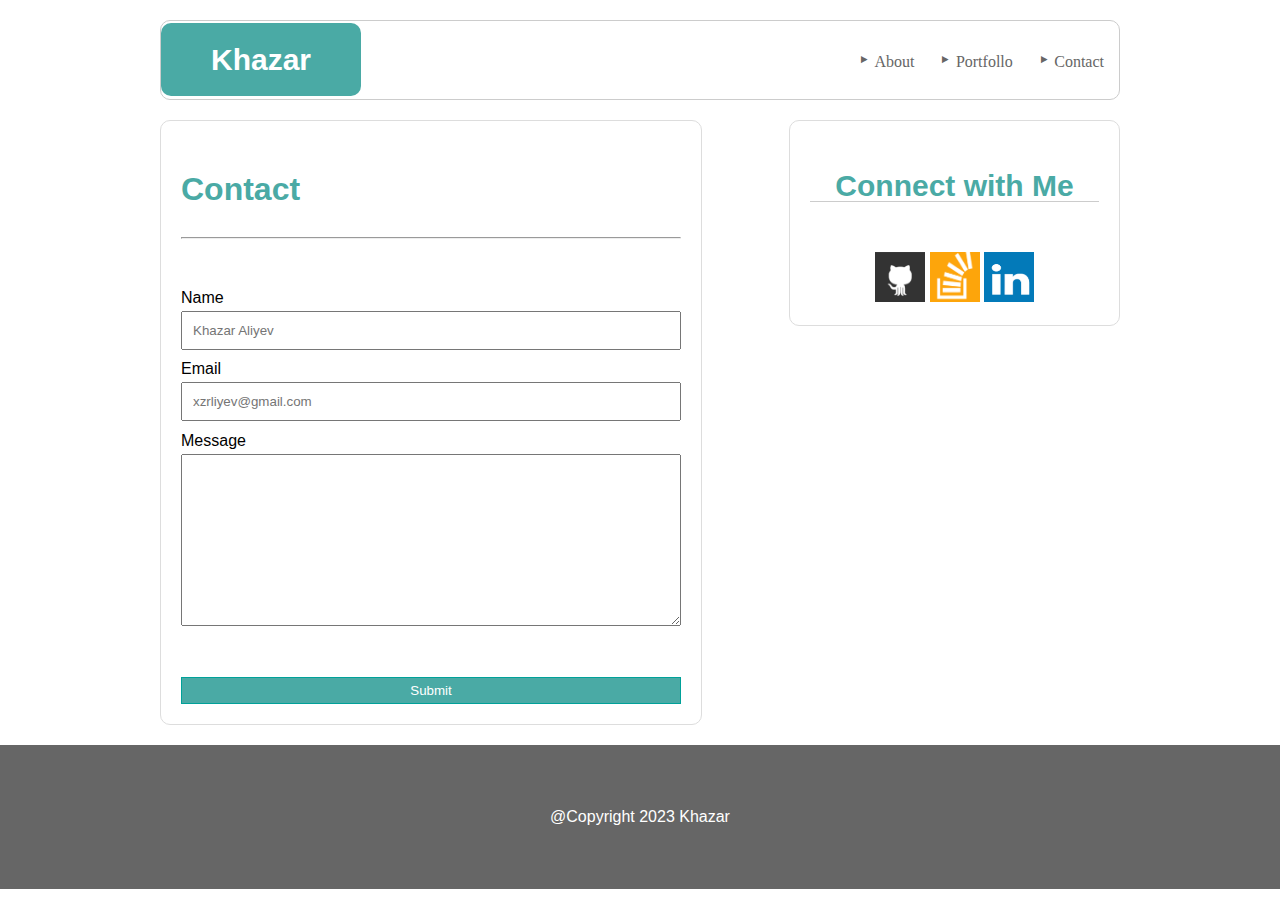
==== contact.html @ bdd57606 "contact html ve contact css elave etdim" ====
<!DOCTYPE html>
<html lang="en">
<head>
    <meta charset="UTF-8">
    <meta name="viewport" content="width=device-width, initial-scale=1.0">
    <link href="https://fonts.googleapis.com/css2?family=Open+Sans:wght@300&display=swap" rel="stylesheet">
    <link rel="stylesheet" href="./asset/css/reset.css">
    <link rel="stylesheet" href="./asset/css/index.css">
    <link rel="stylesheet" href="./asset/contact.css">
    <title>Document</title>
</head>
<body>
 <main class="container">
    <header class="main-header">
          <!-- <img class="main-header-logo" src="./image/Recommended-Dimensions (1).png" alt=""> -->
          <a href="" class="main-header-logo">Khazar</a>
        <nav class="main-nav">
            <ul class="main-nav-items clearfix">
                <li class="main-nav-item">
                    <a class="navbar-nav" href="./contact.html">Contact</a>
                  </li>
                <li class="main-nav-item">
                    <a class="navbar-nav" href="#">Portfollo</a>
                </li>
                <li class="main-nav-item">
                    <a class="navbar-nav" href="./index.html">About</a>
                </li>
            </ul>
        </nav>
    </header>
    <section>
       <form method="post" action="#" class="clearfix">
        <h2>Contact</h2>
        <hr>
        <fieldset>
        <label for="name">Name
        <input type="text" id="name" name="name" required placeholder="Khazar Aliyev">
        </label>
        <label for="email">Email
        <input type="text" id="email" name="email" required placeholder="xzrliyev@gmail.com">
        </label>
        <label for="bio"> Message
        <textarea name="bio" id="bio" rows="10" cols="50"></textarea>
        </label>
        </fieldset>
        <input type="submit" value="Submit" class="btn">
       </form>
        <section class="sidebar">
            <h2 class="sidebar-header">Connect with Me</h2>
            <img class="sidebar-img" src="./image/Recommended-Dimensions.png" alt="">
            <img class="sidebar-img" src="./image/Recommended-Dimensions (2).png" alt="">
            <img class="sidebar-img" src="./image/Recommended-Dimensions (1).png" alt="">
        </section>
    </section>
</main>
  <footer class="footer clearfix">
    <p>@Copyright 2023 Khazar</p>
  </footer> 
</body>
</html>
---- asset/css/index.css ----
body {
    /* font-family: 'Arial', 'Helvetica Neue', Helvetica, sans-serif; */
    font-family: 'Open Sans', sans-serif;

}

.container {
    margin: 20px auto;
    width: 960px;
}

/* Header */

.main-header {
    background-color: #ffff;
    padding: 24px 0;
    border: 1px solid #cccccc;
    border-radius: 10px;
}

.main-header-logo {
    /* width: 100px; */
    font-size: 30px;
    font-weight: bold;
    text-decoration: none;
    background-color: #4aaaa5;
    color: #ffff;
    padding: 20px 50px;
    border-radius: 10px;
   
}

.main-nav{
    float: right;
    margin-right: 5px;
}

.main-nav-items {
    margin: 0;
    padding: 0;
    list-style: none;
}

.main-nav-items li  {
    float: right;
    padding: 5px 10px;
}

.main-nav-item::before {
    content: '\2023';
    height: 10px;
    display: inline-block;
    margin-left: 5px;
    color: #666666;
    font-size: 20px;
}

.main-nav-item a {
    font-family: 'Georgia', Times, Times New Roman, serif;
    text-decoration: none;
    color: #666666;
}

.main-nav-item a:hover {
    /* border-bottom: 1px solid #000000; */
    color: #000000;
}

.main-nav-item:hover::before {
    color: #000000;
}

.main-nav-item:active::before {
    color: #666666;
}

.main-nav-item a:active {
    color: #666666;
}

.clearfix  {
    content: "";
    clear: both;
    display: block;
}

/* .main-nav-items li + li::after {
    content: "";
    border-left: 1px solid #ccc;
    height: 10px;
    display: inline-block;
    margin-left: 5px;
} */



/* Main */

main {
    width: 960px;
}

.showcase {
    width: 500px;
    float: left;
    background-color: #ffff;
    border: 1px solid #dddddd;
    margin: 100px 0;
    padding: 20px;
    border-radius: 10px;
}

.header-showcase {
   color: #4aaaa5;
   font-size: 30px;
   font-weight: bold;
}

p {
    font-size: 1rem;
    color: #666;
    margin-top: 0;
    padding: 5%;
  }

.showcase-img {
    width: 200px;
    float: left;
    margin-right: 20px;
}

/* sidebar */

.sidebar {
    width: 331px;
    float: right;
    text-align: center;
    margin-top: 100px;
    padding: 20px;
    background-color: #ffff;
    border: 1px solid #dddddd;
    border-radius: 10px;
    box-sizing: border-box;
}

.sidebar-img {
    width: 50px;
    height: 50px;
}

.sidebar-header {
    font-size: 30px;
    font-weight: 900;
    color: #4aaaa5;
    border-bottom: 1px solid #cccccc;
    margin-bottom: 50px;
}

/* Footer */
footer {
    background-color: #666;
    color: #ffff;
    text-align: center;
}

footer p {
    color: #ffff;
}
---- asset/contact.css ----
h2 {
    margin: 1em auto;
    color: #4aaaa5;
    font-size: 2rem;
  }

.btn {
    padding: 5px 10px;
    background-color: #4aaaa5;
    color: #fff;
    border: 1px solid #00a199;
    cursor: pointer;
    display: inline-block;
}

.container {
    margin: 20px auto;
    width: 960px;
}

fieldset {
   
    padding: 2rem 0;
   
}

form {
    width: 500px;
    background-color: #fff;
    border-radius: 10px;
    border: 1px solid #dddddd;
    margin: 20px 0;
    padding: 20px;
    float: left;
  }

  label {
    display: block;
    margin: 0.7rem 0;
  }

  input, textarea {
    width: 100%;
    padding: 10px;
    box-sizing: border-box;
    margin-top: 5px;
  }

  .sidebar {
    margin-top: 20px;
  }
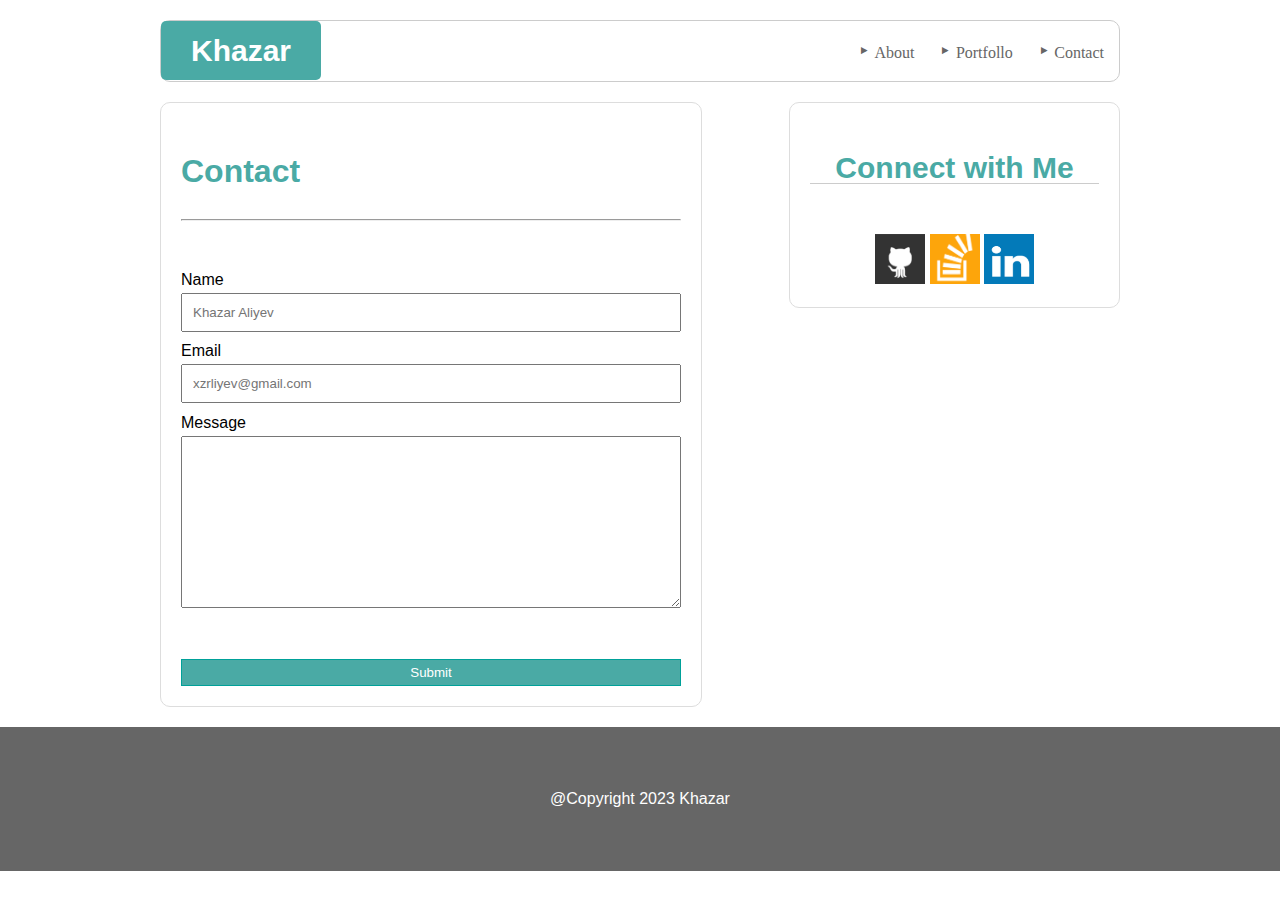
==== commit 444c75e4: "portfollo index ve css fayli elave etdim" ====
--- a/contact.html
+++ b/contact.html
@@ -20,7 +20,7 @@
                     <a class="navbar-nav" href="./contact.html">Contact</a>
                   </li>
                 <li class="main-nav-item">
-                    <a class="navbar-nav" href="#">Portfollo</a>
+                    <a class="navbar-nav" href="./portfollo.html">Portfollo</a>
                 </li>
                 <li class="main-nav-item">
                     <a class="navbar-nav" href="./index.html">About</a>
--- a/asset/css/index.css
+++ b/asset/css/index.css
@@ -13,7 +13,7 @@
 
 .main-header {
     background-color: #ffff;
-    padding: 24px 0;
+    padding: 15px 0;
     border: 1px solid #cccccc;
     border-radius: 10px;
 }
@@ -25,8 +25,8 @@
     text-decoration: none;
     background-color: #4aaaa5;
     color: #ffff;
-    padding: 20px 50px;
-    border-radius: 10px;
+    padding: 13px 30px;
+    border-radius: 5px;
    
 }
 
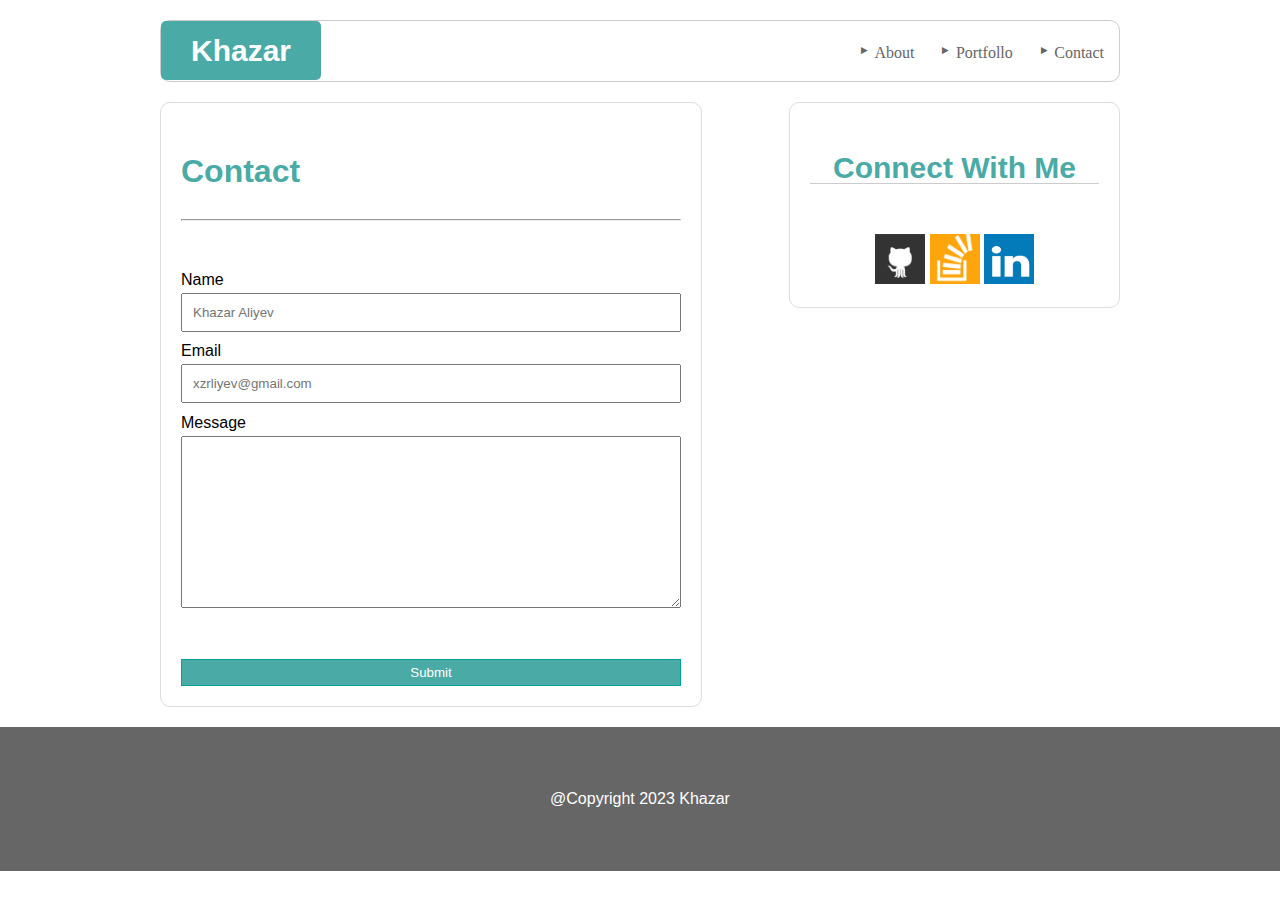
==== commit 3d5e8835: "index css de ve contact html de elaveler eledim" ====
--- a/contact.html
+++ b/contact.html
@@ -29,7 +29,7 @@
         </nav>
     </header>
     <section>
-       <form method="post" action="#" class="clearfix">
+       <form method="post" action="#">
         <h2>Contact</h2>
         <hr>
         <fieldset>
@@ -37,7 +37,7 @@
         <input type="text" id="name" name="name" required placeholder="Khazar Aliyev">
         </label>
         <label for="email">Email
-        <input type="text" id="email" name="email" required placeholder="xzrliyev@gmail.com">
+        <input type="email" id="email" name="email" required placeholder="xzrliyev@gmail.com">
         </label>
         <label for="bio"> Message
         <textarea name="bio" id="bio" rows="10" cols="50"></textarea>
@@ -46,7 +46,7 @@
         <input type="submit" value="Submit" class="btn">
        </form>
         <section class="sidebar">
-            <h2 class="sidebar-header">Connect with Me</h2>
+            <h2 class="sidebar-header">Connect With Me</h2>
             <img class="sidebar-img" src="./image/Recommended-Dimensions.png" alt="">
             <img class="sidebar-img" src="./image/Recommended-Dimensions (2).png" alt="">
             <img class="sidebar-img" src="./image/Recommended-Dimensions (1).png" alt="">
--- a/asset/css/index.css
+++ b/asset/css/index.css
@@ -1,3 +1,8 @@
+html {
+    scroll-behavior: smooth;
+}
+
+
 body {
     /* font-family: 'Arial', 'Helvetica Neue', Helvetica, sans-serif; */
     font-family: 'Open Sans', sans-serif;
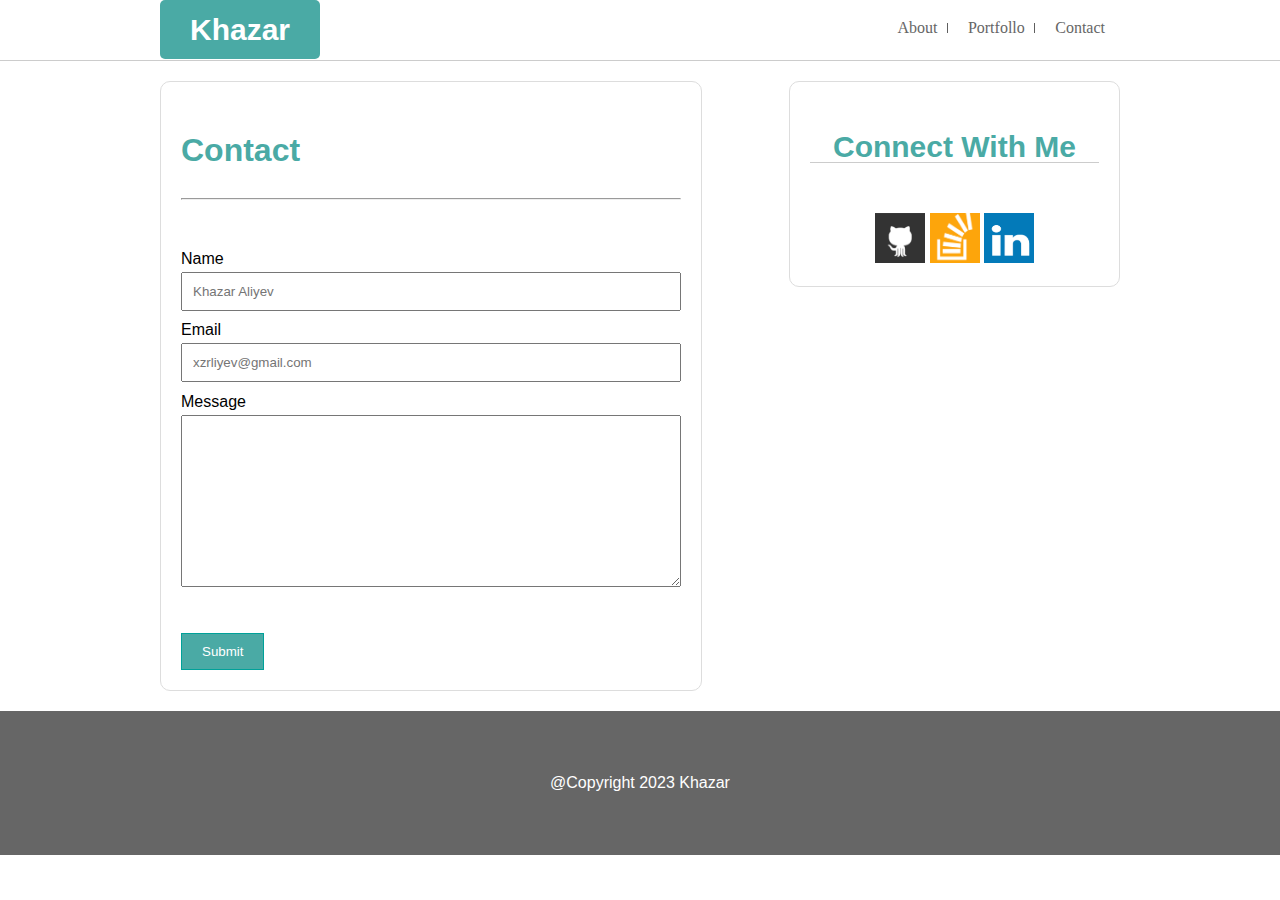
==== commit 8dfbb737: "fayillarda bezi deyisiklikler eledim" ====
--- a/contact.html
+++ b/contact.html
@@ -10,24 +10,26 @@
     <title>Document</title>
 </head>
 <body>
+    <header class="main-header">
+        <!-- <img class="main-header-logo" src="./image/Recommended-Dimensions (1).png" alt=""> -->
+    <div class="container">
+        <a href="" class="main-header-logo">Khazar</a>
+      <nav class="main-nav">
+          <ul class="main-nav-items clearfix">
+              <li class="main-nav-item">
+                <a class="navbar-nav" href="./contact.html">Contact</a>
+              </li>
+              <li class="main-nav-item">
+                  <a class="navbar-nav" href="./portfollo.html">Portfollo</a>
+              </li>
+              <li class="main-nav-item">
+                  <a class="navbar-nav" href="./index.html">About</a>
+              </li>
+          </ul>
+      </nav>
+    </div>
+  </header>
  <main class="container">
-    <header class="main-header">
-          <!-- <img class="main-header-logo" src="./image/Recommended-Dimensions (1).png" alt=""> -->
-          <a href="" class="main-header-logo">Khazar</a>
-        <nav class="main-nav">
-            <ul class="main-nav-items clearfix">
-                <li class="main-nav-item">
-                    <a class="navbar-nav" href="./contact.html">Contact</a>
-                  </li>
-                <li class="main-nav-item">
-                    <a class="navbar-nav" href="./portfollo.html">Portfollo</a>
-                </li>
-                <li class="main-nav-item">
-                    <a class="navbar-nav" href="./index.html">About</a>
-                </li>
-            </ul>
-        </nav>
-    </header>
     <section>
        <form method="post" action="#">
         <h2>Contact</h2>
@@ -43,7 +45,7 @@
         <textarea name="bio" id="bio" rows="10" cols="50"></textarea>
         </label>
         </fieldset>
-        <input type="submit" value="Submit" class="btn">
+        <button type="submit" value="Submit" class="btn">Submit</button>
        </form>
         <section class="sidebar">
             <h2 class="sidebar-header">Connect With Me</h2>
--- a/asset/css/index.css
+++ b/asset/css/index.css
@@ -10,7 +10,7 @@
 }
 
 .container {
-    margin: 20px auto;
+    margin: 0 auto;
     width: 960px;
 }
 
@@ -19,8 +19,7 @@
 .main-header {
     background-color: #ffff;
     padding: 15px 0;
-    border: 1px solid #cccccc;
-    border-radius: 10px;
+    border-bottom: 1px solid #cccccc;
 }
 
 .main-header-logo {
@@ -51,14 +50,22 @@
     padding: 5px 10px;
 }
 
-.main-nav-item::before {
+/* .main-nav-item::before {
     content: '\2023';
     height: 10px;
     display: inline-block;
     margin-left: 5px;
     color: #666666;
     font-size: 20px;
-}
+} */
+
+ .main-nav-items li + li::after {
+    content: "";
+    border-left: 1px solid #5f5f5f;
+    height: 10px;
+    display: inline-block;
+    margin-left: 5px;
+} 
 
 .main-nav-item a {
     font-family: 'Georgia', Times, Times New Roman, serif;
@@ -88,15 +95,6 @@
     clear: both;
     display: block;
 }
-
-/* .main-nav-items li + li::after {
-    content: "";
-    border-left: 1px solid #ccc;
-    height: 10px;
-    display: inline-block;
-    margin-left: 5px;
-} */
-
 
 
 /* Main */
--- a/asset/contact.css
+++ b/asset/contact.css
@@ -5,17 +5,12 @@
   }
 
 .btn {
-    padding: 5px 10px;
+    padding: 10px 20px;
     background-color: #4aaaa5;
     color: #fff;
     border: 1px solid #00a199;
     cursor: pointer;
-    display: inline-block;
-}
-
-.container {
-    margin: 20px auto;
-    width: 960px;
+    display: block;
 }
 
 fieldset {
